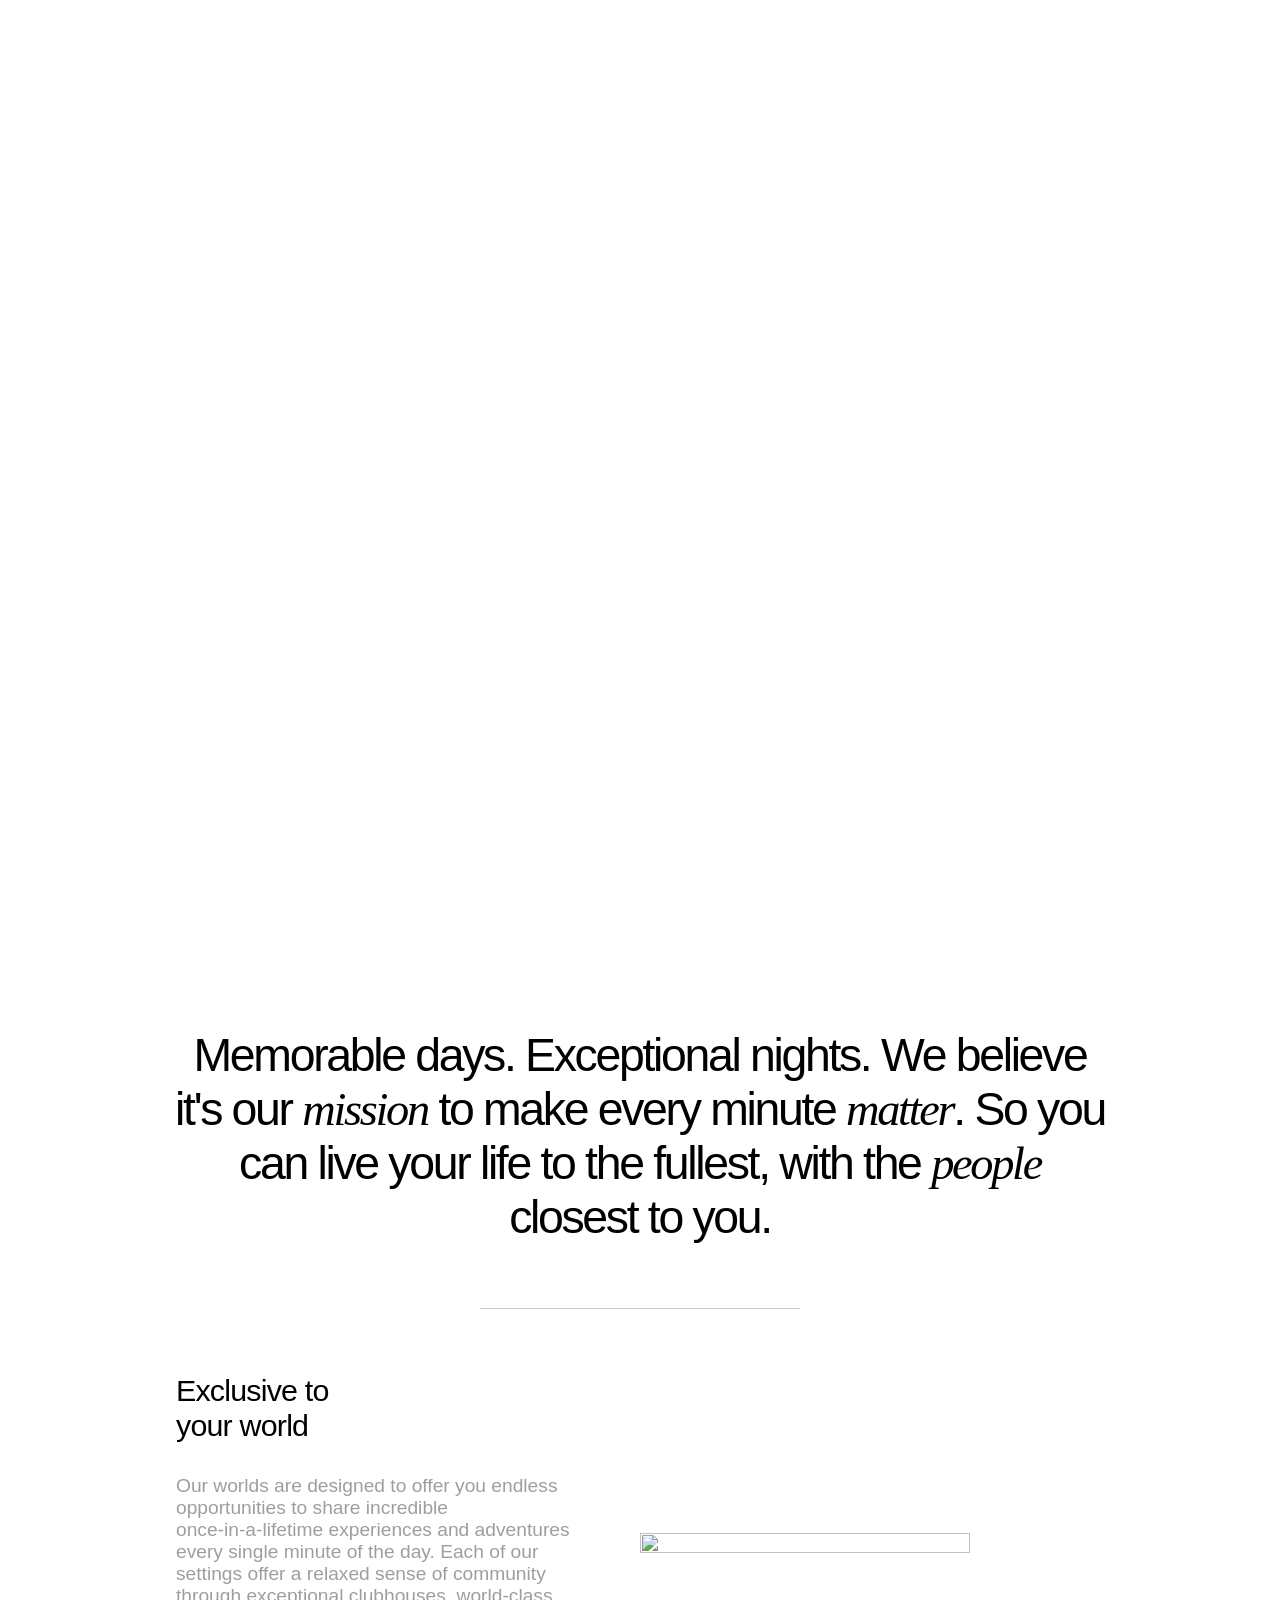
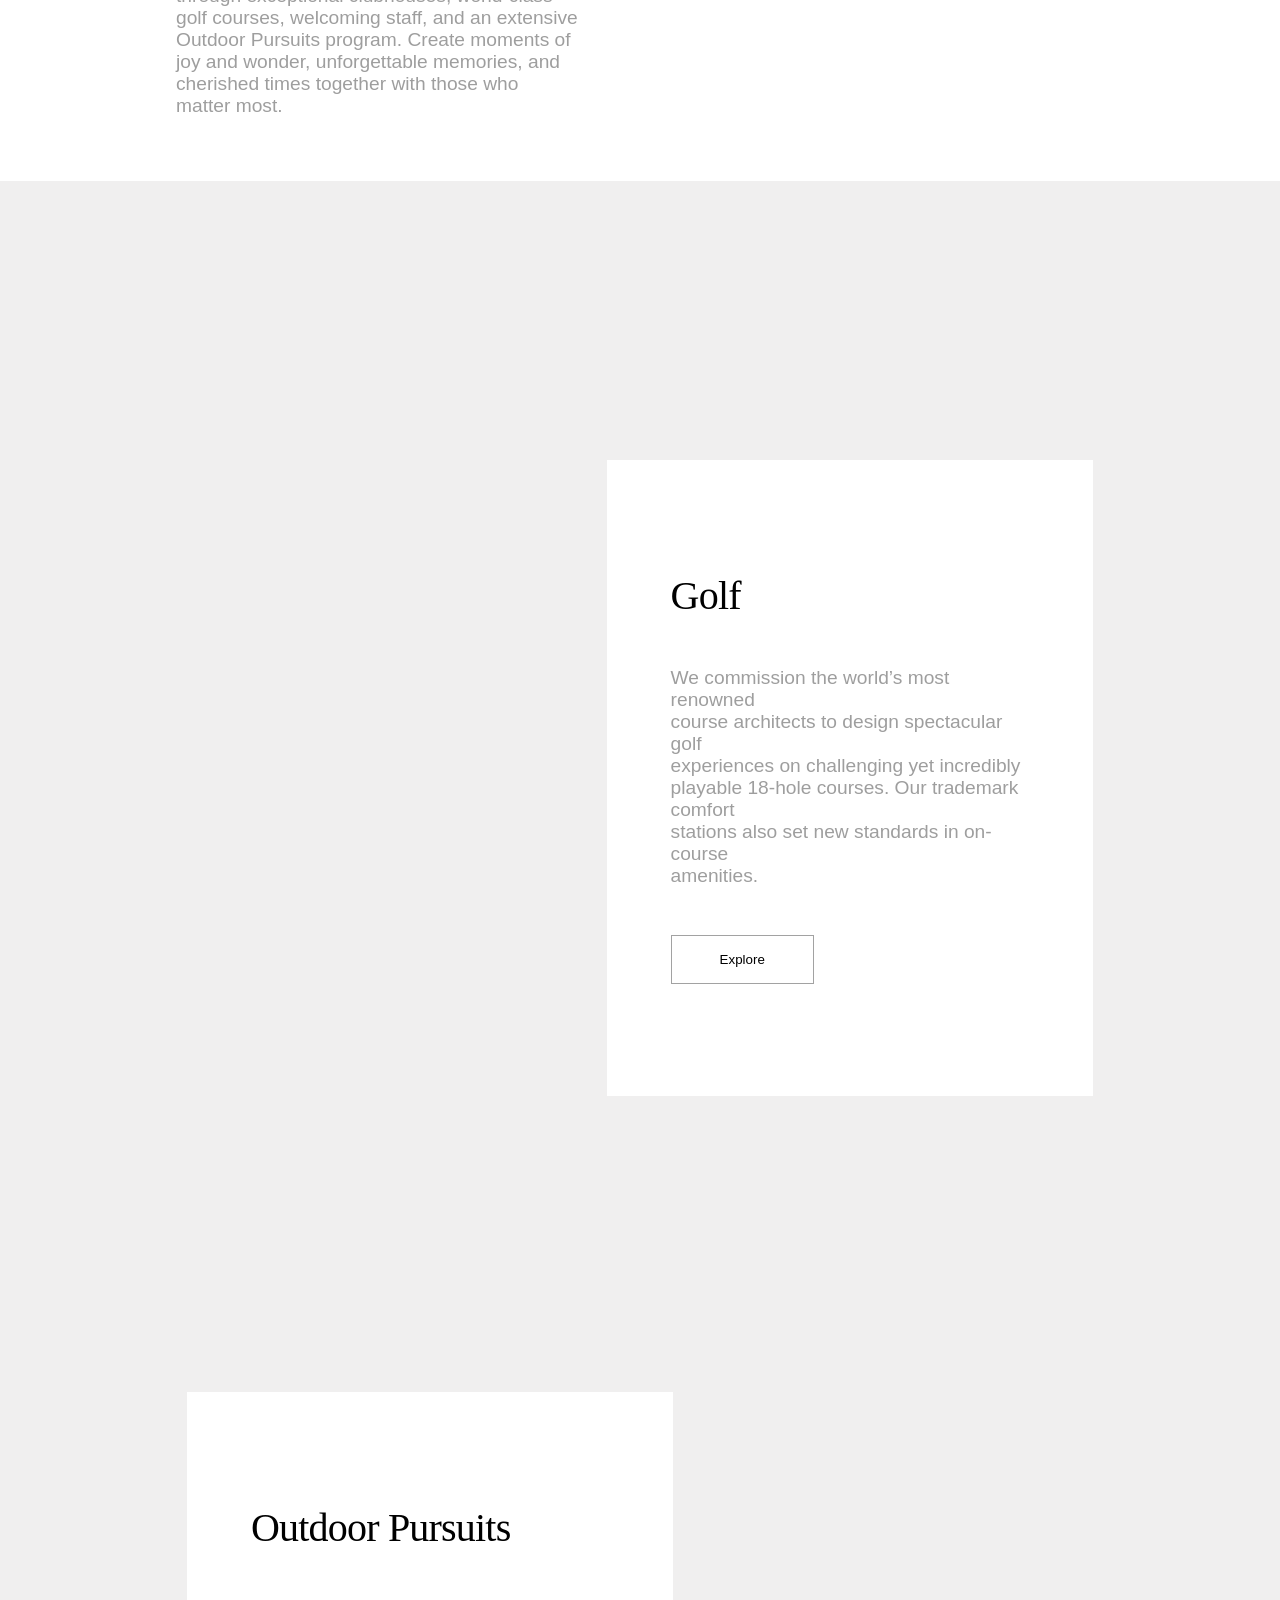
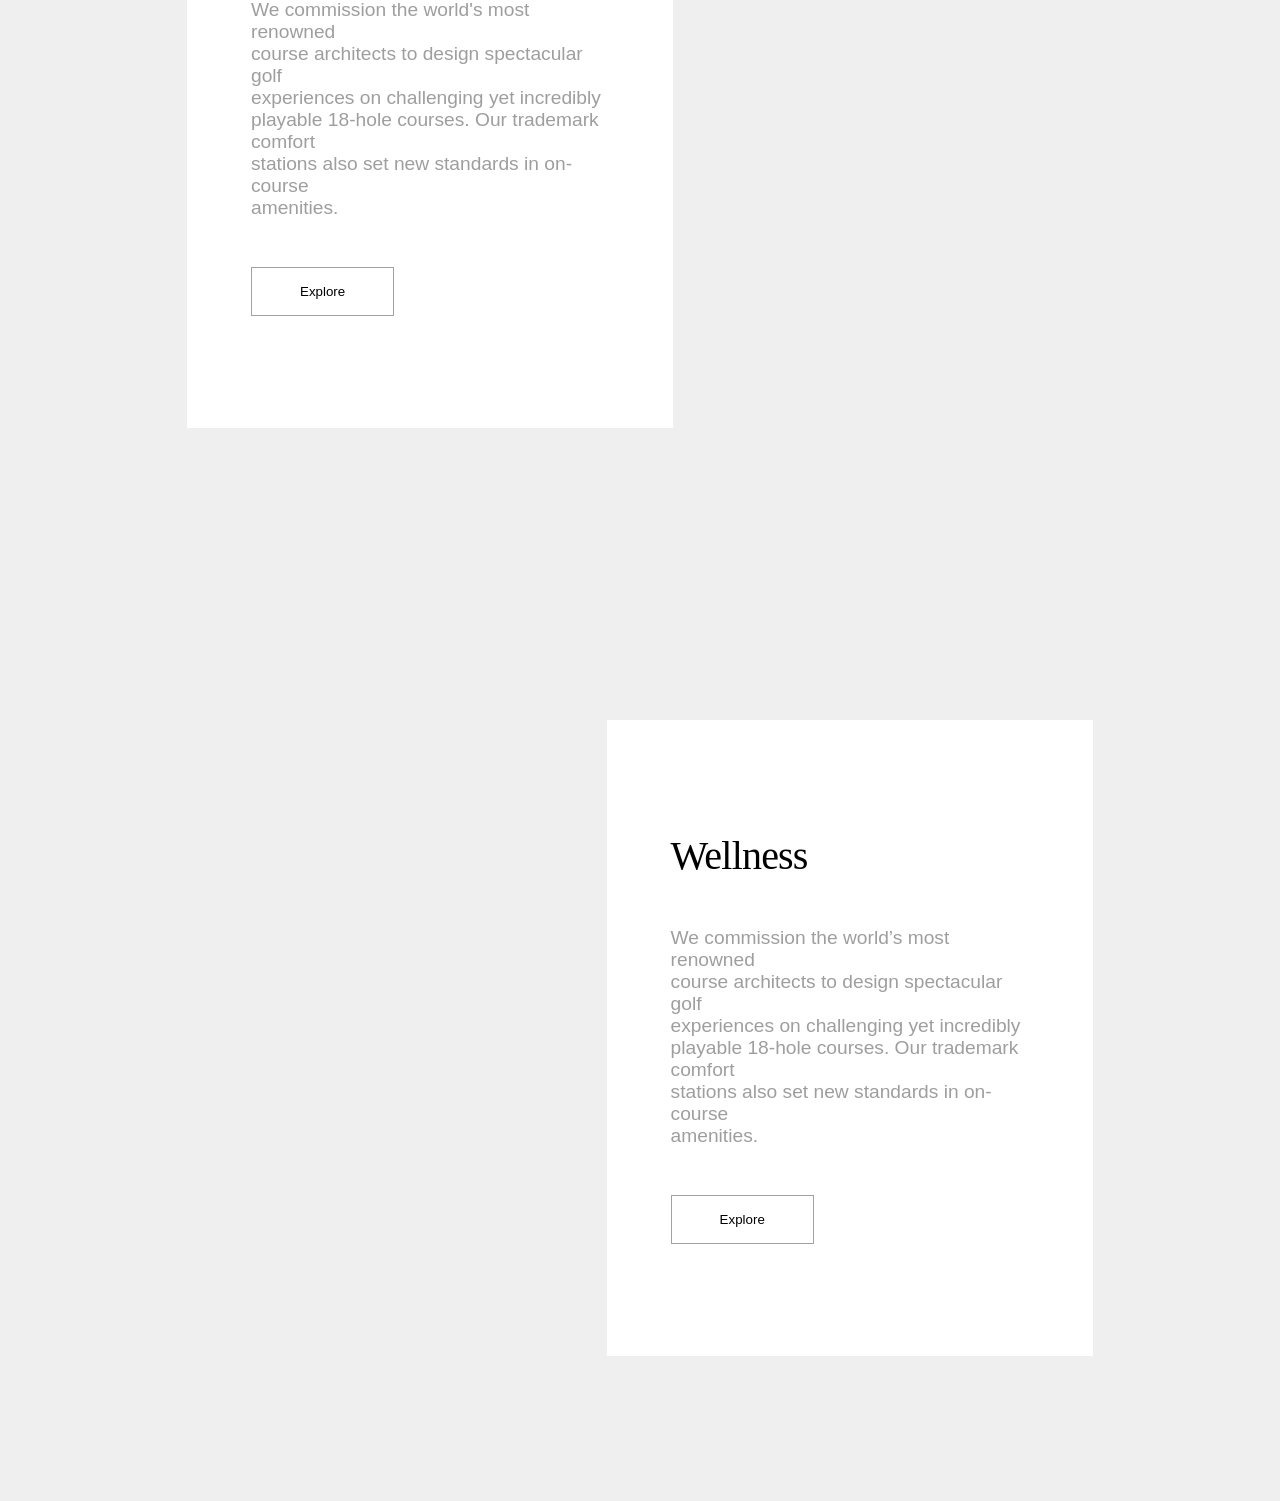
==== pages/experiences.html @ 9cdb7472 "[Rakshit] Add: experience page - animation and repsonsive" ====
<!DOCTYPE html>
<html lang="en">

<head>
    <meta charset="UTF-8">
    <meta name="viewport" content="width=device-width, initial-scale=1.0">
    <link rel="stylesheet" href="../style/experiences.css">
    <script defer src="../js/experiences.js"></script>
    <title>Experiences</title>
</head>

<body>
    <header class="disc-exp-header">
        <nav class="disc-exp-header-nav">
            <img class="disc-exp-header-nav-white-logo" src="../assets/logo-light.png" />
            <img class="disc-exp-header-nav-dark-logo" style="display: none;" src="../assets/logo-dark.png" />
            <div class="disc-exp-header-nav-links">
                <div>About DLC<span class="disc-exp-header-nav-span"></span></div>
                <div>Our World<span class="disc-exp-header-nav-span"></span></div>
                <div>Experience<span class="disc-exp-header-nav-span" style="width: 100%;"></span></div>
                <div>Company<span class="disc-exp-header-nav-span"></span></div>
                <div>Gallery<span class="disc-exp-header-nav-span"></span></div>
                <div class="disc-gall-header-nav-menu-option">
                    <p>=</p>
                </div>
            </div>
        </nav>
    </header>

    <main>
        <div class="disc-exp-main-container">
            <div class="disc-exp-main-container-video-container">
                <video autoplay muted loop width="100%">
                    <source src="https://www.datocms-assets.com/128889/1715954592-experiences_hero.mp4"
                        type="video/mp4">
                </video>
            </div>
            <div class="disc-exp-main-text-container">
                <p>Unforgettable</p>
                <p>experiences</p>
            </div>
        </div>
        <div class="disc-exp-main-sub-container">
            <div class="disc-exp-main-text">
                <h2>
                    <div>Memorable days. Exceptional nights. We believe</div>
                    <div>it's our <em>mission</em> to make every minute <em>matter</em>. So you</div>
                    <div>can live your life to the fullest, with the <em>people</em></div>
                    <div>closest to you.</div>
                </h2>
            </div>
            <!-- <div class="disc-exp-separator">
                <div>
                    <img src="../assets/star.png">              
                </div>
                <div></div>
            </div> -->
            <div class="disc-exp-separator"></div>
            <div class="disc-exp-main-sub-container-card">
                <div class="disc-exp-main-sub-container-card-text">
                    <h2>
                        <div>Exclusive to</div>
                        <div>your world</div>
                    </h2>
                    <div>
                        <div>Our worlds are designed to offer you endless </div>
                        <div>opportunities to share incredible </div>
                        <div>once-in-a-lifetime experiences and adventures </div>
                        <div>every single minute of the day. Each of our </div>
                        <div>settings offer a relaxed sense of community </div>
                        <div>through exceptional clubhouses, world-class </div>
                        <div>golf courses, welcoming staff, and an extensive </div>
                        <div>Outdoor Pursuits program. Create moments of </div>
                        <div>joy and wonder, unforgettable memories, and </div>
                        <div>cherished times together with those who </div>
                        <div>matter most.</div>
                    </div>
                </div>
                <div class="disc-exp-main-sub-container-card-img">
                    <img
                        src="https://www.datocms-assets.com/128889/1714133418-private-marina-in-lake-tahoe-3.jpg?auto=format&fit=max&h=3000&w=2000">
                </div>
            </div>

            <div class="disc-exp-overlapping-card-container">
                <div class="disc-exp-overlapping-cards">
                    <div class="disc-exp-overlapping-subcard1">
                        <div class="disc-exp-overlapping-subcard1-img">
                            <img src="https://www.datocms-assets.com/128889/1714126170-views-of-the-golf-course-at-gozzer-5.jpg?auto=format&fit=max&h=3000&w=2000"
                                alt="">
                        </div>
                        <div class="disc-exp-overlapping-subcard1-subdiv disc-exp-overlappingcard1">
                            <div>
                                <h2>Golf</h2>
                            </div>
                            <div>
                                <div>We commission the world’s most renowned </div>
                                <div>course architects to design spectacular golf </div>
                                <div>experiences on challenging yet incredibly </div>
                                <div>playable 18-hole courses. Our trademark comfort </div>
                                <div>stations also set new standards in on-course </div>
                                <div>amenities.</div>
                            </div>
                            <button>
                                <p>Explore</p>
                            </button>
                        </div>
                    </div>
                </div>

                <div class="disc-exp-overlapping-cards">
                    <div class="disc-exp-overlapping-subcard1">
                        <div class="disc-exp-overlapping-subcard1-img right-img">
                            <img src="https://www.datocms-assets.com/128889/1714126365-barbuda-ocean-club-20-0414.jpg?auto=format&fit=max&h=3000&w=2000"
                                alt="">
                        </div>
                        <div class="disc-exp-overlapping-subcard1-subdiv left-content disc-exp-overlappingcard2">
                            <div>
                                <h2>Outdoor Pursuits</h2>
                            </div>
                            <div>
                                <div>We commission the world's most renowned </div>
                                <div>course architects to design spectacular golf </div>
                                <div>experiences on challenging yet incredibly </div>
                                <div>playable 18-hole courses. Our trademark comfort </div>
                                <div>stations also set new standards in on-course </div>
                                <div>amenities.</div>
                            </div>
                            <button>
                                <p>Explore</p>
                            </button>
                        </div>
                    </div>
                </div>


                <div class="disc-exp-overlapping-cards">
                    <div class="disc-exp-overlapping-subcard1">
                        <div class="disc-exp-overlapping-subcard1-img">
                            <img src="https://www.datocms-assets.com/128889/1714126716-screen-shot-2023-08-30-at-2-37-46-pm-copy.jpg?auto=format&fit=max&h=3000&w=2000"
                                alt="">
                        </div>
                        <div class="disc-exp-overlapping-subcard1-subdiv disc-exp-overlappingcard3 ">
                            <div>
                                <h2>Wellness</h2>
                            </div>
                            <div>
                                <div>We commission the world’s most renowned </div>
                                <div>course architects to design spectacular golf </div>
                                <div>experiences on challenging yet incredibly </div>
                                <div>playable 18-hole courses. Our trademark comfort </div>
                                <div>stations also set new standards in on-course </div>
                                <div>amenities.</div>
                            </div>
                            <button>
                                <p>Explore</p>
                            </button>
                        </div>
                    </div>
                </div>
            </div>


            <!-- <div class="disc-exp-sub-container-card2">
                <div class="disc-exp-sub-container-card2-subcard1">
                    <img src="https://www.datocms-assets.com/128889/1714126170-views-of-the-golf-course-at-gozzer-5.jpg?auto=format&fit=max&h=3000&w=2000" alt="">
                </div>
                <div class="disc-exp-sub-container-card2-subcard2">
                    <h2>Golf</h2>
                    <p>
                        <div>We commission the world’s most renowned </div>
                        <div>course architects to design spectacular golf </div>
                        <div>experiences on challenging yet incredibly </div>
                        <div>playable 18-hole courses. Our trademark comfort </div>
                        <div>stations also set new standards in on-course </div>
                        <div>amenities.</div>
                    </p>
                    <button>
                        Explore
                    </button>
                </div>
            </div> -->
        </div>
    </main>

    <footer>
        <div class="disc-exp-footer-container">
            <div class="disc-exp-footer">
                <div class="disc-exp-footer-sub-container">
                    <img src="../assets/logo-mark.png" />
                </div>
                <div class="disc-exp-footer-sub-container">
                    <div class="disc-exp-footer-sub-container-contact">
                        <div class="disc-exp-footer-sub-container-contact-text">
                            <p>GET IN TOUCH</p>
                            <div class="disc-exp-footer-sub-container-contact-text-phone">
                                <h3>(480) 624-5200</h3>
                                <h3 style="text-decoration: underline;">info@discoverylandco.com</h3>
                            </div>
                        </div>
                        <div class="disc-exp-footer-sub-container-contact-text">
                            <p>REAL ESTATE</p>
                            <h3 style="text-decoration: underline;">realestate@discoverylandco.com</h3>
                        </div>
                    </div>
                </div>
                <div class="disc-exp-footer-sub-container">
                    <div class="disc-exp-footer-sub-container-links">
                        <div class="disc-exp-footer-sub-container-links-text">
                            <p>About</p>
                            <p>Our exps</p>
                            <p>Experiences</p>
                            <p style="text-decoration: underline;">Gallery</p>
                        </div>
                        <div class="disc-exp-footer-sub-container-links-text">
                            <p>Foundation</p>
                            <p>Careers</p>
                            <p>Company</p>
                            <p>Contact</p>
                            <p>Privacy</p>
                        </div>
                    </div>
                </div>
            </div>

            <div class="disc-exp-footer-bottom">
                <h3>© Discovery Land Company. All rights reserved.</h3>
                <h3>Site by Outpost</h3>
            </div>
        </div>
    </footer>
</body>

</html>
---- style/experiences.css ----
* {
    margin: 0;
    padding: 0;
    box-sizing: border-box;
}

html,
body {
    /* height: 100%; */
    position: relative;
    width: 100%;
    overflow-x: hidden;
    font-family: "MessinaSansWeb", sans-serif;
    /* background-color: black; */
    /* z-index: -5; */
}

main {
    min-height: calc(100vh - 100px);
    display: flex;
    flex-direction: column;
    position: relative;
    /* z-index: 2; */
    background-color: white;
}

@font-face {
    font-family: "GT Sectra Display Regular";
    src: url("https://db.onlinewebfonts.com/t/ed147ffc0c22f110b20a665b27adfc1b.eot");
    src: url("https://db.onlinewebfonts.com/t/ed147ffc0c22f110b20a665b27adfc1b.eot?#iefix") format("embedded-opentype"),
        url("https://db.onlinewebfonts.com/t/ed147ffc0c22f110b20a665b27adfc1b.woff2") format("woff2"),
        url("https://db.onlinewebfonts.com/t/ed147ffc0c22f110b20a665b27adfc1b.woff") format("woff"),
        url("https://db.onlinewebfonts.com/t/ed147ffc0c22f110b20a665b27adfc1b.ttf") format("truetype"),
        url("https://db.onlinewebfonts.com/t/ed147ffc0c22f110b20a665b27adfc1b.svg#GT Sectra Display Regular") format("svg");
}

@font-face {
    font-family: "MessinaSansWeb";
    src: url("https://db.onlinewebfonts.com/t/c0622b61ddd8c0f0c968784eb3439516.eot");
    src: url("https://db.onlinewebfonts.com/t/c0622b61ddd8c0f0c968784eb3439516.eot?#iefix") format("embedded-opentype"),
        url("https://db.onlinewebfonts.com/t/c0622b61ddd8c0f0c968784eb3439516.woff2") format("woff2"),
        url("https://db.onlinewebfonts.com/t/c0622b61ddd8c0f0c968784eb3439516.woff") format("woff"),
        url("https://db.onlinewebfonts.com/t/c0622b61ddd8c0f0c968784eb3439516.ttf") format("truetype"),
        url("https://db.onlinewebfonts.com/t/c0622b61ddd8c0f0c968784eb3439516.svg#MessinaSansWeb") format("svg");
}

@font-face {
    font-family: "GT Sectra Display Light";
    src: url("https://db.onlinewebfonts.com/t/66d66b2194f4e2510a65d72509b6673f.eot");
    src: url("https://db.onlinewebfonts.com/t/66d66b2194f4e2510a65d72509b6673f.eot?#iefix")format("embedded-opentype"),
        url("https://db.onlinewebfonts.com/t/66d66b2194f4e2510a65d72509b6673f.woff2")format("woff2"),
        url("https://db.onlinewebfonts.com/t/66d66b2194f4e2510a65d72509b6673f.woff")format("woff"),
        url("https://db.onlinewebfonts.com/t/66d66b2194f4e2510a65d72509b6673f.ttf")format("truetype"),
        url("https://db.onlinewebfonts.com/t/66d66b2194f4e2510a65d72509b6673f.svg#GT Sectra Display Light")format("svg");
}

@font-face {
    font-family: "GT Sectra Fine Book Italic";
    src: url("https://db.onlinewebfonts.co   m/t/0de445f94f2abb57b287babe57b31679.eot");
    src: url("https://db.onlinewebfonts.com/t/0de445f94f2abb57b287babe57b31679.eot?#iefix")format("embedded-opentype"),
        url("https://db.onlinewebfonts.com/t/0de445f94f2abb57b287babe57b31679.woff2")format("woff2"),
        url("https://db.onlinewebfonts.com/t/0de445f94f2abb57b287babe57b31679.woff")format("woff"),
        url("https://db.onlinewebfonts.com/t/0de445f94f2abb57b287babe57b31679.ttf")format("truetype"),
        url("https://db.onlinewebfonts.com/t/0de445f94f2abb57b287babe57b31679.svg#GT Sectra Fine Book Italic")format("svg");
}
.disc-exp-header {
    width: 100%;
    z-index: 100;
    position: fixed;
    top: 0;

}

.disc-exp-header-nav {
    display: flex;
    align-items: center;
    justify-content: space-between;
    padding: 3rem 3rem;
    background: transparent;
    /* transition: all 0.3s ease-in-out; */
}

.disc-exp-header-nav-links {
    font-size: 1.1rem;
    font-weight: 500;
    display: flex;
    flex-wrap: wrap;
    align-items: center;
    gap: 1rem;
    color: #fff;
    transition: color 0.3s ease-in-out;
    /* width: 70%; */
}

.disc-exp-header-nav-menu-option {
    font-size: 10rem;
    color: white;
    /* border: 1px solid white; */
    padding: 10px 20px;
    margin-left: 3rem;
}

.disc-exp-header-nav-links div {
    position: relative;
    display: inline-block;
    padding: 5px 5px;
    cursor: pointer;
}

.disc-exp-header-nav-span {
    position: absolute;
    display: block;
    bottom: 0;
    left: 0;
    width: 0;
    height: 2px;
    background-color: white;
    transition: width 0.3s ease-in-out;
}

.disc-exp-header-nav-menu-option {
    border: 1px solid white
}

.disc-exp-header-nav-menu-option p {
    font-size: 2rem;
    color: white;
    padding: 0rem .75rem;
}

.disc-exp-header-nav-links div:hover span {
    width: 100%;
}

.disc-exp-main-container-video-container {
    /* position: relative; */
    width: 100vw;
    height: 100vh; 
    overflow: hidden;
}

.disc-exp-main-container-video-container video {
    width: 100%;
    height: 100%;
    object-fit: cover; 
    filter: contrast(1.1) saturate(1.05) sharpen(0.5);
}

.disc-exp-main-text-container p{
    color: white;
}
.disc-exp-main-text-container p:first-of-type{
    color: white;
    font-size: 5.5rem;
    font-family: "GT Sectra Fine Book Italic";
    font-weight: 100;
}
.disc-exp-main-text-container p:last-of-type{
    color: white;
    font-size: 6rem;
    font-family: "MessinaSansWeb";
    transform: translateY(-30%);
}
.disc-exp-main-text-container{
    text-align: center;
    position: absolute;
    top: 50%;
    left: 50%;
    transform: translate(-50%, -50%);
}

.disc-exp-main-container{
    position: relative;
}

.disc-exp-main-text {
    width: 100%;
    text-align: center;
    padding: 8rem 5rem 0 5rem; 
    background-color: white;
}

.disc-exp-main-text h2 div{
    font-size: 2.9rem;
    letter-spacing: -.05em;
    font-weight: 300;
    transform: translateY(50px);
    opacity: 0;
    transition: all 1s ease-in-out;
}

.disc-exp-main-text h2 div em{
    font-family: "GT Sectra Fine Book Italic";
    font-weight: 0;
}
.disc-exp-separator {
    width: 25%;
    height: 1px;
    background-color: #999;
    margin: 4rem auto; 
    opacity: 0.5;
}

.disc-exp-main-sub-container-card {
    width: 100%;
    display: flex;
    justify-content: space-between;
    align-items: center;
    padding: 0 3rem;
    padding-bottom: 4rem;
   
}


.disc-exp-main-sub-container-card-text {
    width: 50%; 
    padding-left: 8rem;
    display: flex;
    flex-direction: column;
    gap: 2rem;
}

.disc-exp-main-sub-container-card-img {
    width: 50%; 
}

.disc-exp-main-sub-container-card-img img {
    width: 60%;
    min-width: 550px;
    height: 100%;
    max-height: 560px; 
    object-fit: cover;
}

.disc-exp-main-sub-container-card-text > h2 > div{
    font-weight: 200;
    font-size: 1.9rem;
    letter-spacing: -.05rem;
}
.disc-exp-main-sub-container-card-text > div > div{
    color: rgb(158, 158, 158);
    font-size: 1.2rem;
    font-weight: 100;
}
.disc-exp-main-sub-container {
    display: flex;
    flex-direction: column;
    position: relative;
}

.disc-exp-overlapping-cards{
    position: relative;
    display: flex;
    flex-direction: column;
    background-color: #f0efef;
}
.disc-exp-overlapping-subcard1-img img{
    width: 65%;
    min-height: 800px;
    object-fit: cover;
}
.disc-exp-overlapping-subcard1-subdiv{
    position: absolute;
    right: 187px;
    top: 151px;
    background-color: white;
    width: 38%;
    padding: 7rem 4rem;
    display: flex;
    flex-direction: column;
    align-items: start;
    gap: 3rem;
}

.disc-exp-overlapping-subcard1-subdiv > div > h2{
    font-size: 2.5rem;
    font-weight: 200;
    letter-spacing: -.05rem;
    font-family: "GT Sectra Display Light";
}

.disc-exp-overlapping-subcard1-subdiv div:nth-child(2) div{
    color: rgb(158, 158, 158);
    font-size: 1.2rem;
    font-weight: 100;
}

.disc-exp-overlapping-subcard1-subdiv button{
    outline: none;
    border: none;
    background-color: white;
    padding: 1rem 3rem;
    border: 1px solid rgb(162, 162, 162);
    font-weight: 300;
}
.disc-exp-overlapping-subcard1-subdiv button p{
    font-weight: 300;
}

.disc-exp-overlapping-cards {
    position: relative;
    display: flex;
    flex-direction: column;
    background-color: #f0efef;
}

.disc-exp-overlapping-subcard1 {
    position: relative;
    width: 100%;
}

.right-img {
    display: flex;
    justify-content: flex-end;
    width: 100%;
}

.right-img img {
    width: 65%;
    min-height: 800px;
    object-fit: cover;
}

.left-content {
    position: absolute;
    left: 187px;
    top: 151px;
    background-color: white;
    width: 38%;
    padding: 7rem 4rem;
    display: flex;
    flex-direction: column;
    align-items: start;
    gap: 3rem;
    z-index: 1;
}

.left-content > div > h2 {
    font-size: 2.5rem;
    font-weight: 200;
    letter-spacing: -.05rem;
    font-family: "GT Sectra Display Light";
}

.left-content div:nth-child(2) div {
    color: rgb(158, 158, 158);
    font-size: 1.2rem;
    font-weight: 100;
}

.left-content button {
    outline: none;
    border: none;
    background-color: white;
    padding: 1rem 3rem;
    border: 1px solid rgb(162, 162, 162);
    font-weight: 300;
}

.left-content button p {
    font-weight: 300;
}

.disc-exp-footer {
    margin-top: 3rem;
    background-color: black;
    display: flex;
    justify-content: space-between;
    color: white;
    /* height: vh; */
}

.disc-exp-sub-container-card2{
    width: 100%;
    display: flex;
    flex-direction: column;
    gap: 3rem;
    background-color: gray;
    position: relative;
}

.disc-exp-sub-container-card2-subcard1{
    width: 100%;
    display: flex;
    align-items: center;
    /* background-color: white; */
}
.disc-exp-sub-container-card2-subcard1 img{
    width: 75%;
    /* height: 100%; */
    object-fit: cover;
}

.disc-exp-overlapping-card-container{
    display: flex;
    flex-direction: column;
    gap: 8rem;
    background-color: #f0efef;
    padding: 8rem 0;
}

.disc-exp-footer-container {
    /* transform: translateY(-100%); */
    background-color: black;
    color: white;
    display: flex;
    flex-direction: column;
    gap: 10rem;
    padding: 4rem;
}
.disc-exp-sub-container-card2-subcard2{
    background-color: white;
    width: 50%;
}

.disc-exp-footer-sub-container {
    width: 33.33%;
}

.disc-exp-footer-sub-container-links {
    display: flex;
}

.disc-exp-footer-sub-container-links div {
    width: 50%;
}

.disc-exp-footer-sub-container-contact {
    display: flex;
    flex-direction: column;
    gap: 2rem;
}

.disc-exp-footer-sub-container-contact-text {
    display: flex;
    flex-direction: column;
    gap: 1.5rem;
}

.disc-exp-footer-sub-container-contact-text p {
    font-size: 1rem;
    font-weight: 600;
    color: rgb(198, 195, 195);
}

.disc-exp-footer-sub-container-contact-text h3 {
    font-weight: 400;
}

.disc-exp-footer-sub-container-links-text {

    display: flex;
    flex-direction: column;
    gap: .5rem;
    font-size: 19.2px;
}

.disc-exp-footer-sub-container-links-text h3 {
    font-weight: 400;
}

.disc-exp-footer-bottom {
    width: 100%;
    display: flex;
    justify-content: space-between;
    align-items: center;
    padding: 2rem;
}

.disc-exp-footer-bottom h3 {
    font-weight: 400;
    font-size: 1.2rem;
    color: rgb(176, 176, 176);
}

footer{
    position: fixed;
    bottom: 0;
    width: 100%;
    z-index: -2;
}

@media (min-width:481px) and (max-width:768px) {
    .disc-exp-header-nav-links div {
        font-size: .6rem;
        padding: 0;
    }

    .disc-exp-header-nav img {
        width: 12%;
        padding: 0;
    }

    .disc-exp-header {
        padding: 0;
    }

    .disc-exp-header-nav {
        padding: 1rem;
    }

    .disc-exp-header-nav-menu-option {
        margin-left: 1rem;
    }

    .disc-exp-header-nav-menu-option p {
        font-size: 1.5rem;
    }

    .disc-exp-main-expery-text p{
        font-size: 2rem !important;
    }

    .disc-exp-footer-sub-container img {
        width: 10%;
    }

    .disc-exp-footer-sub-container-contact-text {
        font-size: .7rem;
    }

    .disc-exp-footer-sub-container-contact-text p {
        font-size: .7rem;
    }

    .disc-exp-footer-sub-container-links>div>p {
        font-size: .7rem;
    }

    .disc-exp-footer-bottom {
        padding: 1rem;
    }

    .disc-exp-footer-bottom h3 {
        font-size: .8rem;
    }

    .disc-exp-footer-container {
        padding: 1rem;
    }

    footer {
        position: relative;
        z-index: -1;
        background-color: black;
    }
    .disc-exp-main-text-container p{
        font-size: 3.5rem !important;
    }
    .disc-exp-main-text{
        padding: 4rem 1.75rem;
    }
    .disc-exp-main-text > h2 div{
        font-size: 2rem 
    }
    .disc-exp-main-sub-container-card{
        padding: 0;
        width: 100%;
        display: flex;
        align-items: start;
        margin-bottom: 3rem;
    }
    .disc-exp-main-sub-container-card-text{
        width: 100%;
        padding: 2.5rem;
    }
    .disc-exp-main-sub-container-card-img{
        width: 100%;
        display: flex;
        align-items: start;
        justify-content: center;

    }
    .disc-exp-main-sub-container-card-img img{
        width: 85%;
        min-width: unset;
        max-width: unset;
        height: 450px;
        object-fit: cover;
    }
    .disc-exp-main-sub-container-card-text > h2 > div{
        font-size: 1.5rem;
        padding: 0;
    }
    .disc-exp-main-sub-container-card-text > div > div{
        font-size: 1rem;
    }
    .disc-exp-overlapping-subcard1-subdiv{
        width: 70%;
        right: 46px;
        /* height: 80%; */
        top: 270px;
        padding: 1rem;
    }
    .disc-exp-overlapping-subcard1-img img{
        width: 80%;
    }
    .left-content{
        width: 70%;
        left: 50px;
        top: 244px;
        padding: 1rem;
    }
}



@media screen and (max-width: 480px) {

    .disc-exp-header-nav-links div:nth-child(1),
    .disc-exp-header-nav-links div:nth-child(2),
    .disc-exp-header-nav-links div:nth-child(3),
    .disc-exp-header-nav-links div:nth-child(4),
    .disc-exp-header-nav-links div:nth-child(5) {
        display: none;
    }

    .disc-exp-header-nav img {
        width: 40%;
    }

    .disc-exp-header-nav {
        padding: 1rem;
    }

    .disc-exp-header-nav-menu-option {
        padding: 0rem 0rem;
        width: 100%;

    }

    .disc-exp-footer-sub-container-links>div>p {
        font-size: 1rem;
    }

    .disc-exp-footer-container {
        padding: 1.5rem;
        width: 100%;
    }

    .disc-exp-footer-sub-container-contact {
        margin-top: 3rem;
    }

    .disc-exp-footer {
        flex-direction: column;
        gap: 4rem;
        padding: 0;
        font-size: .9rem;
    }

    .disc-exp-footer-sub-container img {
        width: 15%;
    }

    .disc-exp-footer-sub-container-contact {
        width: 100%;
    }

    .disc-exp-footer-sub-container {
        width: 100%;
    }

    .disc-exp-footer-sub-container-contact-text-phone {
        width: 100%;
    }

    .disc-exp-footer-sub-container-contact-text-phone h3 {
        font-size: 1rem;
    }

    .disc-exp-footer-sub-container-links {
        margin-top: 4rem;
    }

    .disc-exp-footer-bottom {
        flex-direction: column;
        justify-content: start;
        align-items: start;
        padding: 1rem;
        gap: 2rem;
    }

    .disc-exp-footer-bottom h3 {
        font-size: 1rem;
        width: 90%;
    }

    footer {
        position: relative;
        z-index: -1;
        background-color: black;
    }

    .disc-exp-main-text-container p{
        font-size: 3.5rem !important;
    }
    .disc-exp-main-text{
        padding: 4rem 1.75rem;
    }
    .disc-exp-main-text > h2 div{
        font-size: 2rem 
    }

    .disc-exp-main-sub-container-card {
        width: 100%;
        display: flex;
        flex-direction: column-reverse;
        padding: 0;
    }

    .disc-exp-main-sub-container-card-img {
        width: 100%;
        min-width: unset;    
        max-width: unset;   
        display: flex;
        justify-content: center;
    }
    
    .disc-exp-main-sub-container-card-img img {
        width: 85%;        
        min-width: unset;   
        height: 380px;      
        object-fit: cover;
    }
    
    .disc-exp-main-sub-container-card-text {
        width: 85%;       
        margin: 1rem auto; 
        padding: 0;
    }
    .disc-exp-overlapping-subcard1-img img{
        width: 100%;
    }
    .disc-exp-overlapping-subcard1-subdiv{
        width: 70%;
        right: 46px;
        /* height: 80%; */
        top: 480px;
        padding: 1rem;
    }
    .disc-exp-overlapping-subcard1-subdiv > div > h2{
        font-size: 1.5rem;
    }
    .disc-exp-overlapping-subcard1-subdiv div:nth-child(2) div{
        font-size: 1rem;
    }
    .disc-exp-overlapping-subcard1-subdiv button{
        padding: .5rem 1.5rem;
    }
    .left-content{
        width: 70%;
        left: 61px;
        top: 444px;
        padding: 1rem;
    }
}
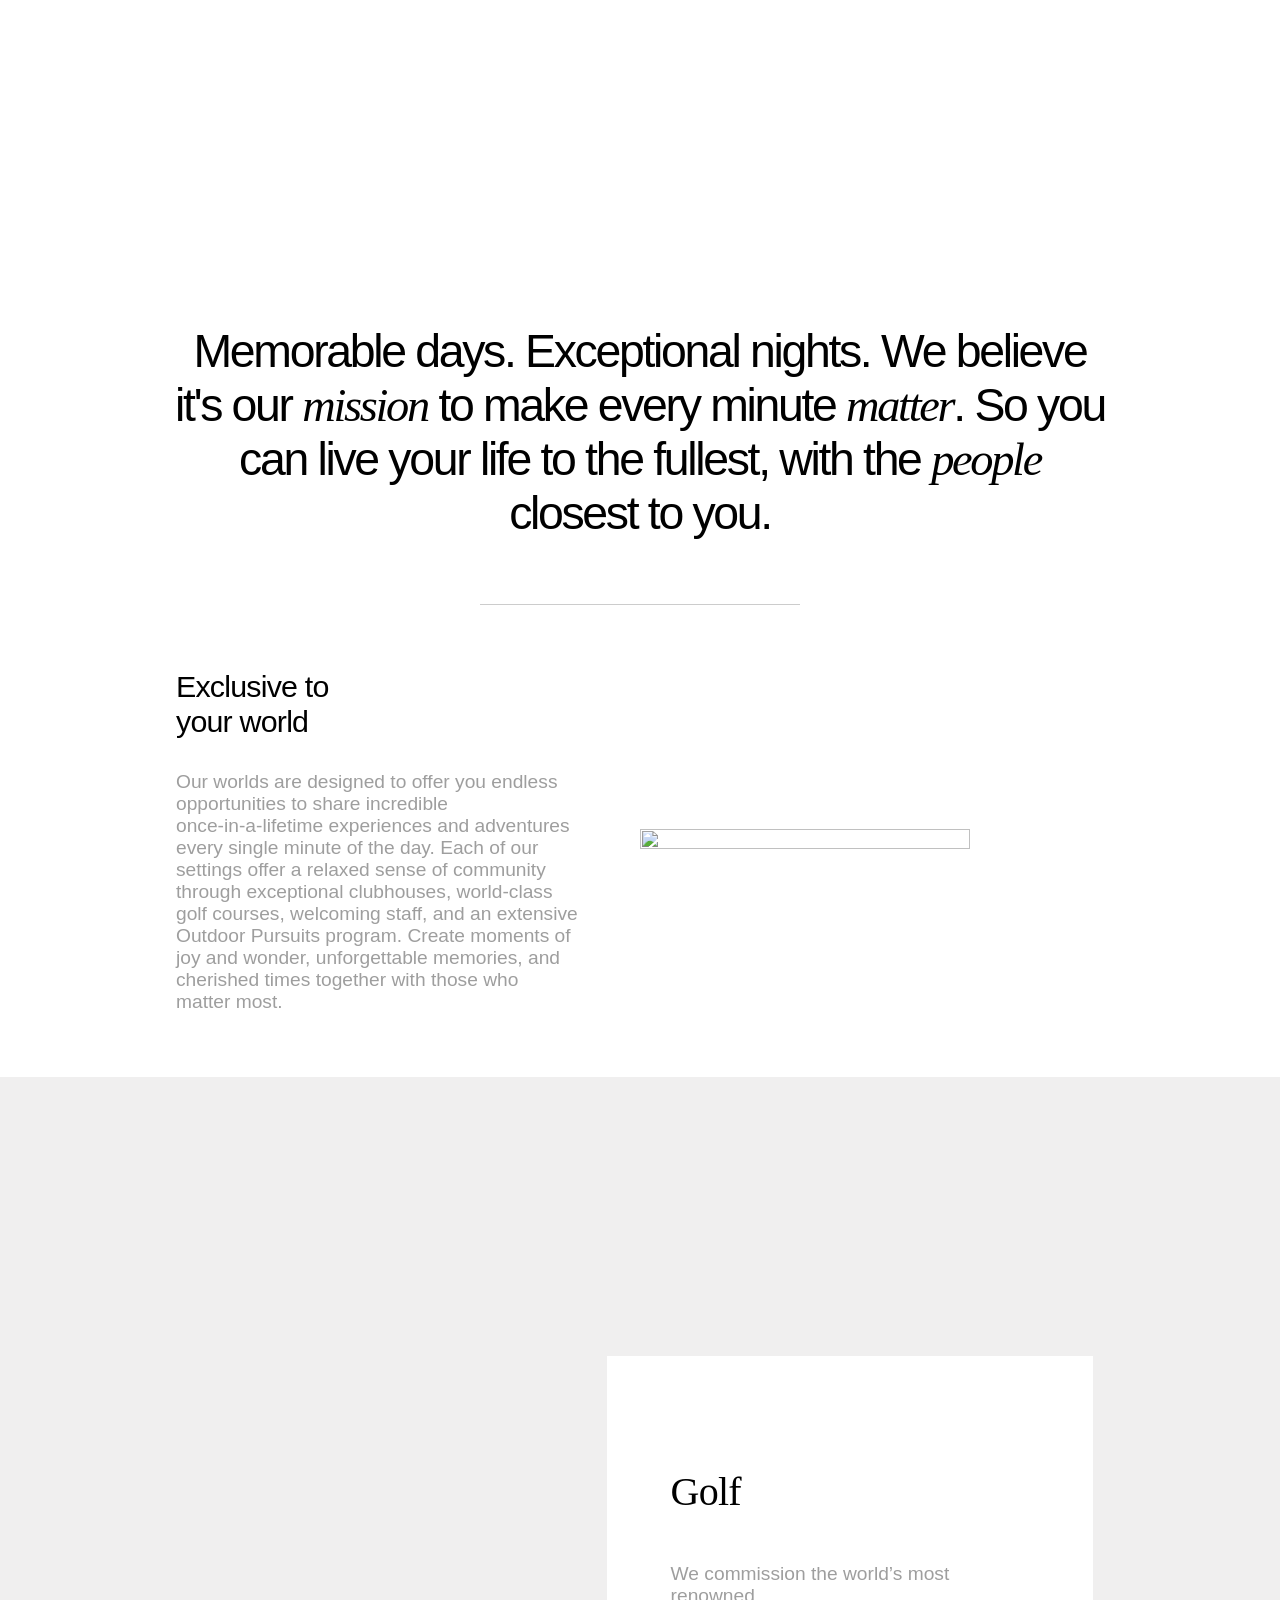
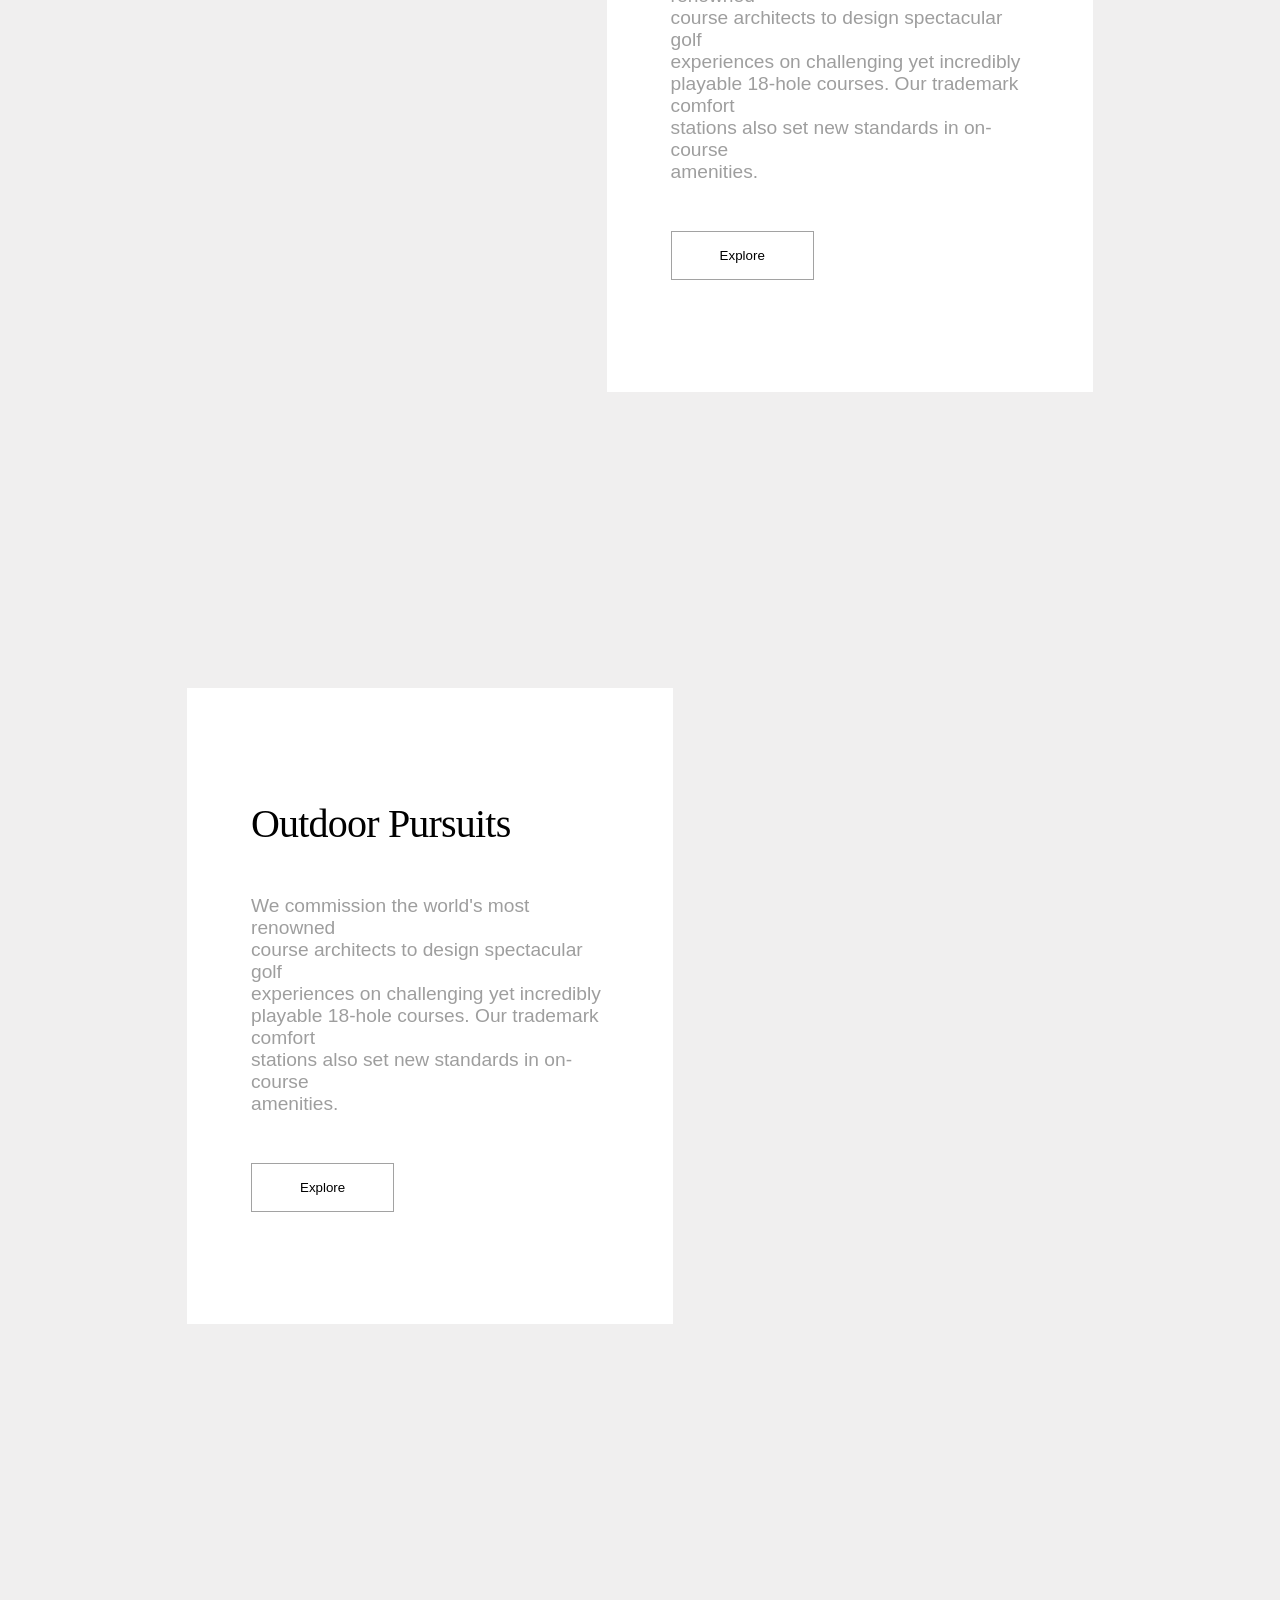
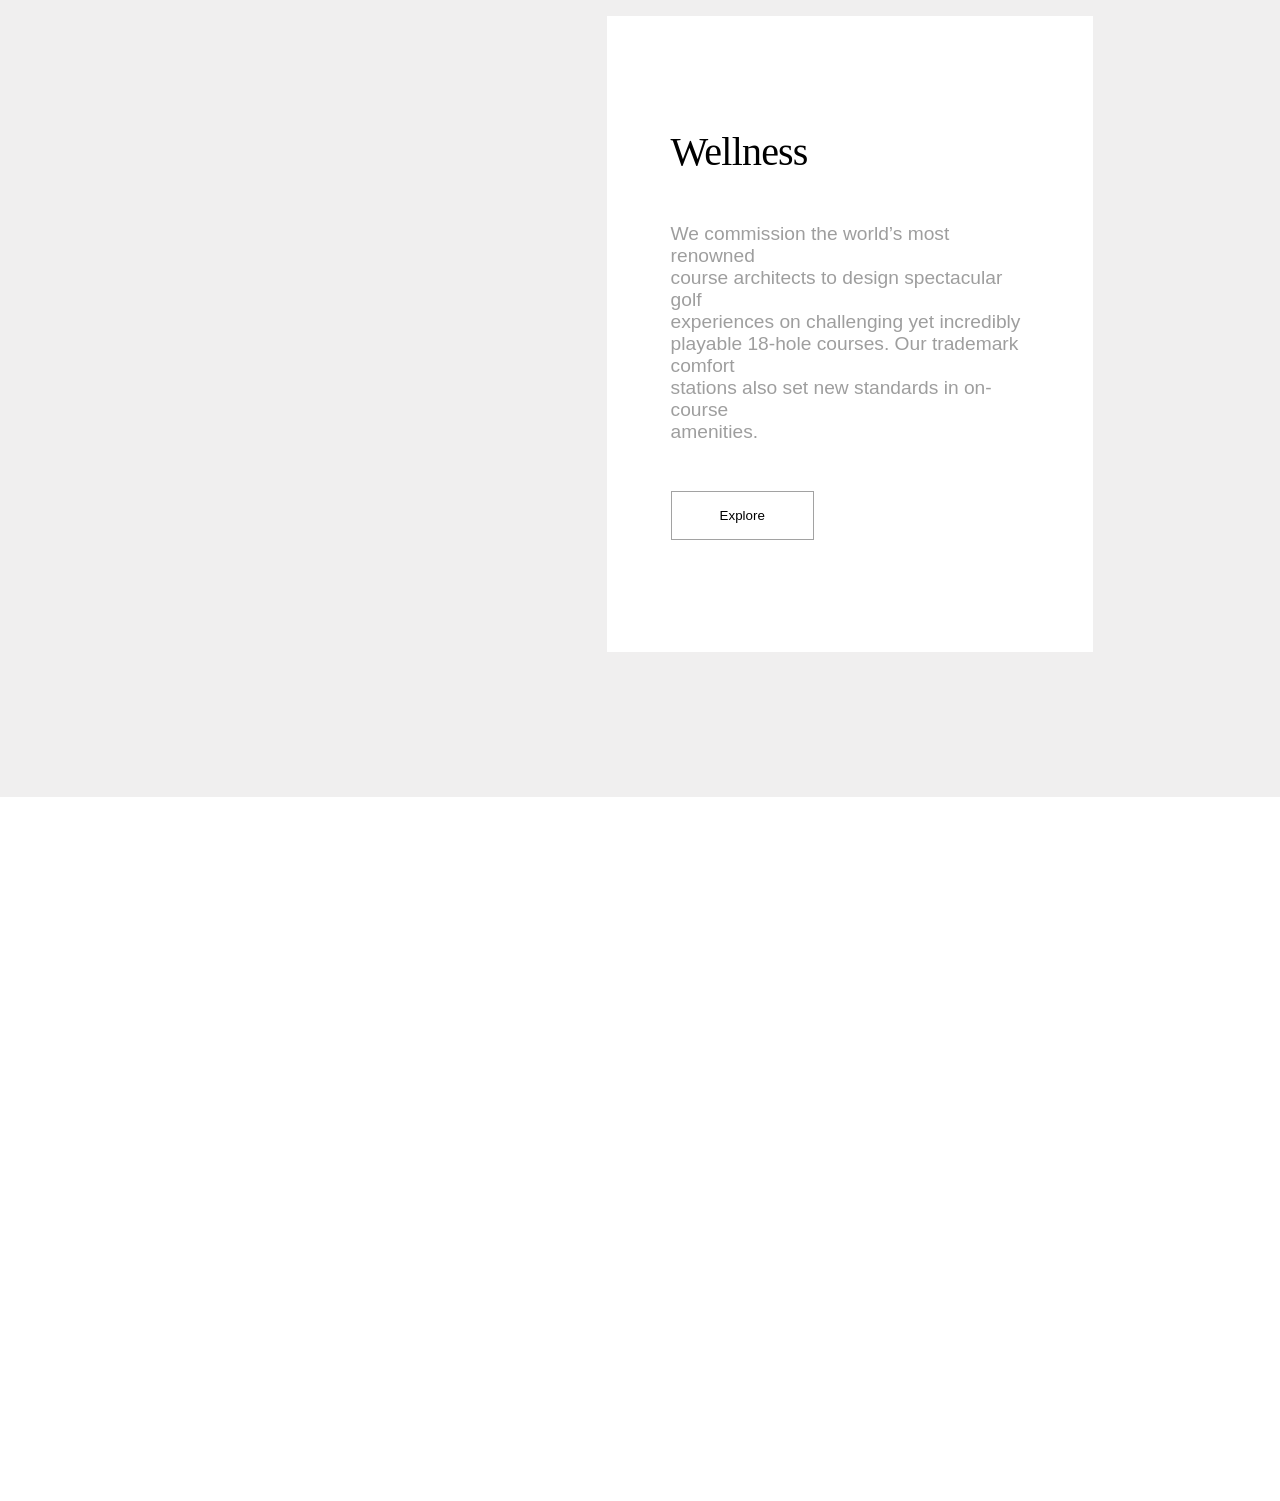
==== commit b31dd583: "[Rakshit] Add: about DLC page complete, minur bugs fix" ====
--- a/pages/experiences.html
+++ b/pages/experiences.html
@@ -5,6 +5,7 @@
     <meta charset="UTF-8">
     <meta name="viewport" content="width=device-width, initial-scale=1.0">
     <link rel="stylesheet" href="../style/experiences.css">
+    <link rel="icon" href="../assets/logo-mark.png" type="image/x-icon">
     <script defer src="../js/experiences.js"></script>
     <title>Experiences</title>
 </head>
@@ -15,11 +16,11 @@
             <img class="disc-exp-header-nav-white-logo" src="../assets/logo-light.png" />
             <img class="disc-exp-header-nav-dark-logo" style="display: none;" src="../assets/logo-dark.png" />
             <div class="disc-exp-header-nav-links">
-                <div>About DLC<span class="disc-exp-header-nav-span"></span></div>
-                <div>Our World<span class="disc-exp-header-nav-span"></span></div>
-                <div>Experience<span class="disc-exp-header-nav-span" style="width: 100%;"></span></div>
-                <div>Company<span class="disc-exp-header-nav-span"></span></div>
-                <div>Gallery<span class="disc-exp-header-nav-span"></span></div>
+                <a href="index.html"><div>About DLC<span class="disc-exp-header-nav-span"></span></div></a>
+                <a href="ourWorld.html"></1><div>Our World<span class="disc-exp-header-nav-span"></span></div></a>
+                <a href="experiences.html"><div>Experience<span class="disc-exp-header-nav-span" style="width: 100%;"></span></div></a>
+                <a href="#"><div>Company<span class="disc-exp-header-nav-span"></span></div></a>
+                <a href="gallery.html"><div>Gallery<span class="disc-exp-header-nav-span"></span></div></a>
                 <div class="disc-gall-header-nav-menu-option">
                     <p>=</p>
                 </div>
--- a/style/experiences.css
+++ b/style/experiences.css
@@ -118,18 +118,23 @@
     transition: width 0.3s ease-in-out;
 }
 
-.disc-exp-header-nav-menu-option {
-    border: 1px solid white
-}
-
-.disc-exp-header-nav-menu-option p {
-    font-size: 2rem;
+.disc-gall-header-nav-menu-option{
+    border: 1px solid white;
+    margin-left: 3rem;
+}
+
+.disc-gall-header-nav-menu-option p{
+   font-size: 2rem;
     color: white;
     padding: 0rem .75rem;
 }
-
 .disc-exp-header-nav-links div:hover span {
     width: 100%;
+}
+
+.disc-exp-header-nav-links > a{
+    color: white;
+    text-decoration: none;
 }
 
 .disc-exp-main-container-video-container {
@@ -164,9 +169,8 @@
 .disc-exp-main-text-container{
     text-align: center;
     position: absolute;
-    top: 50%;
-    left: 50%;
-    transform: translate(-50%, -50%);
+    top: 38%;
+    left: 33%;
 }
 
 .disc-exp-main-container{
@@ -619,15 +623,27 @@
         width: 40%;
     }
 
+    .disc-exp-header{
+        width: 100%;
+    }
+    .disc-exp-header-nav-links{
+        /* width: 100%; */
+    }
     .disc-exp-header-nav {
-        padding: 1rem;
-    }
-
-    .disc-exp-header-nav-menu-option {
-        padding: 0rem 0rem;
-        width: 100%;
-
-    }
+        padding: 1rem !important;
+    }
+
+    .disc-gall-header-nav-menu-option {
+        padding: 0rem 1rem;
+        /* width: 100%; */
+
+    }
+
+    .disc-gall-header-nav-menu-option p {
+        /* font-size: 3rem; */
+    }
+
+
 
     .disc-exp-footer-sub-container-links>div>p {
         font-size: 1rem;
@@ -691,6 +707,10 @@
         z-index: -1;
         background-color: black;
     }
+    .disc-exp-main-text-container{
+        top: 38%;
+        left: 11%;
+    }
 
     .disc-exp-main-text-container p{
         font-size: 3.5rem !important;
@@ -754,4 +774,25 @@
         top: 444px;
         padding: 1rem;
     }
-}+}
+/* 
+.page-transition-overlay {
+    position: fixed;
+    top: 0;
+    left: 0;
+    width: 100%;
+    height: 0;
+    background-color: black;
+    z-index: 9999;
+    transition: height 0.8s cubic-bezier(0.77, 0, 0.175, 1);
+}
+
+.page-transition-overlay.active {
+    height: 100%;
+}
+
+.page-transition-overlay.reveal {
+    height: 100%;
+    transition: transform 1s cubic-bezier(0.77, 0, 0.175, 1);
+    transform: translateY(100%);
+} */
